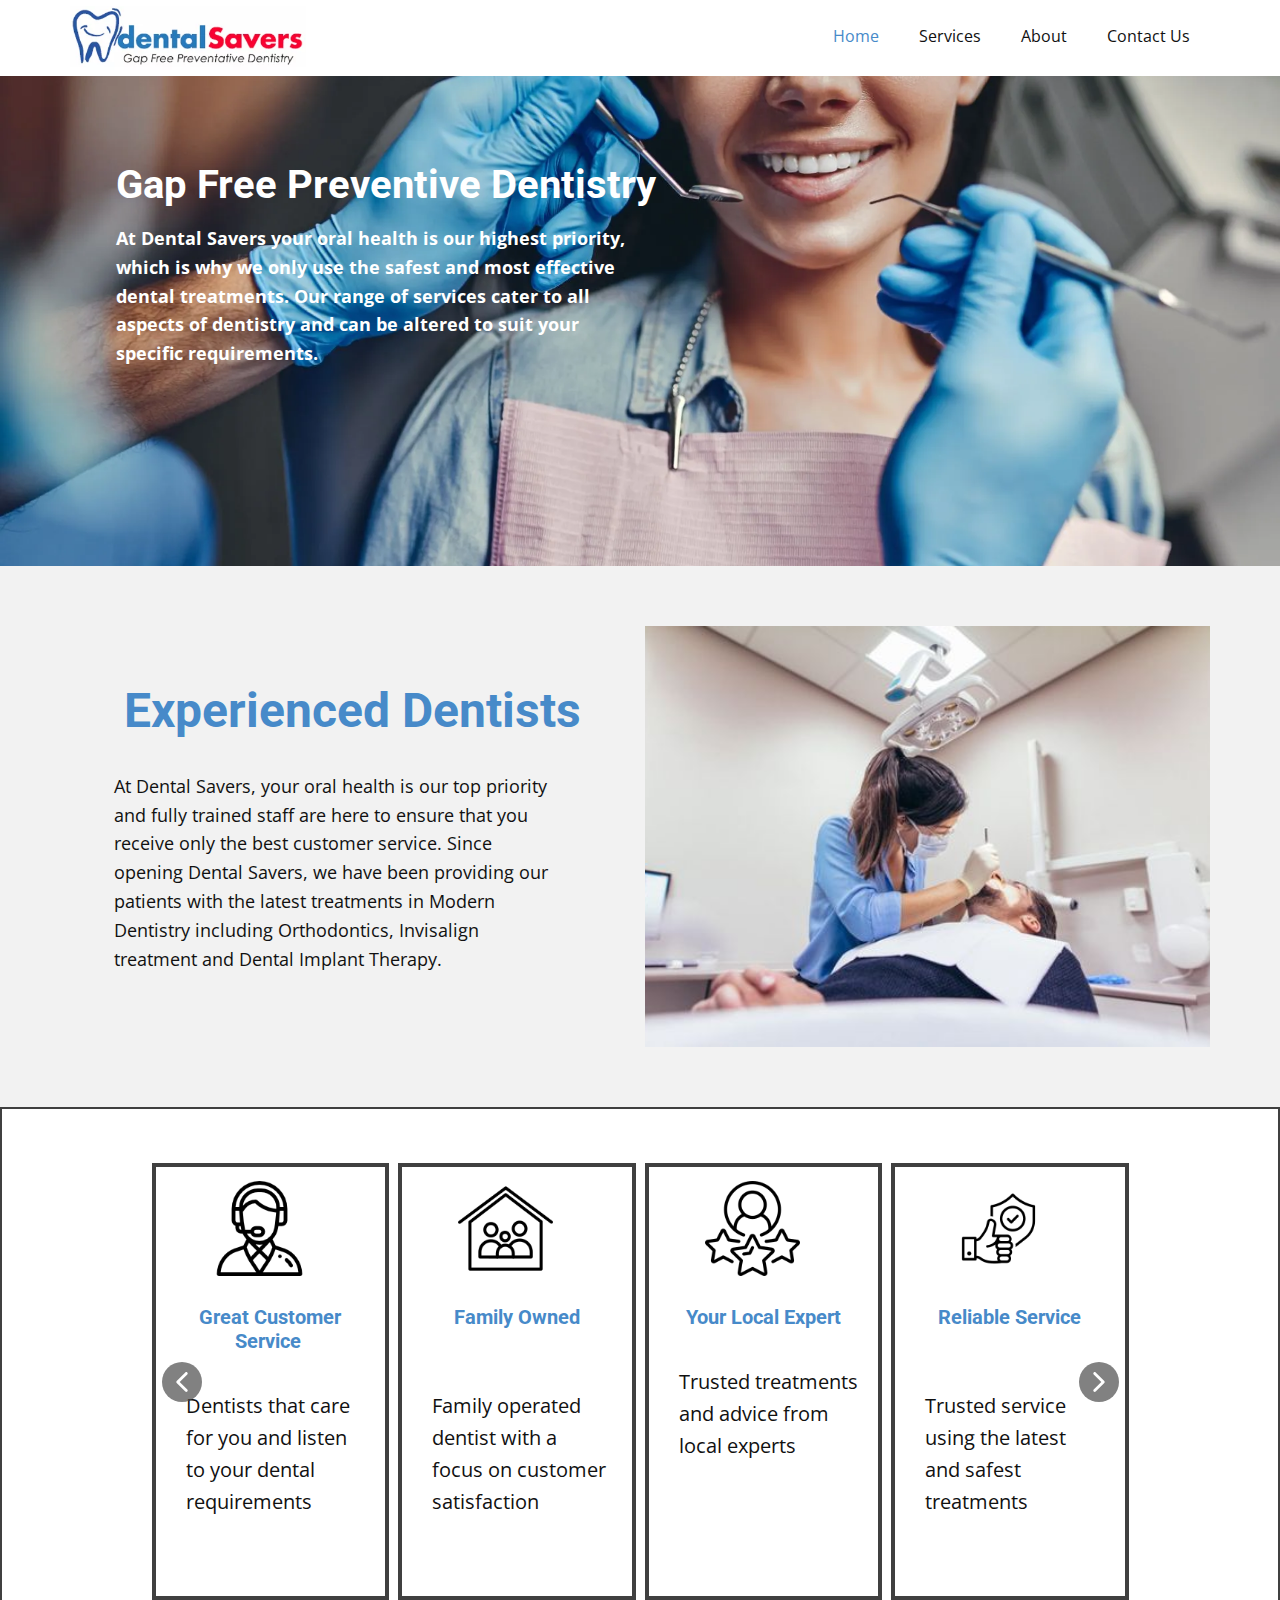
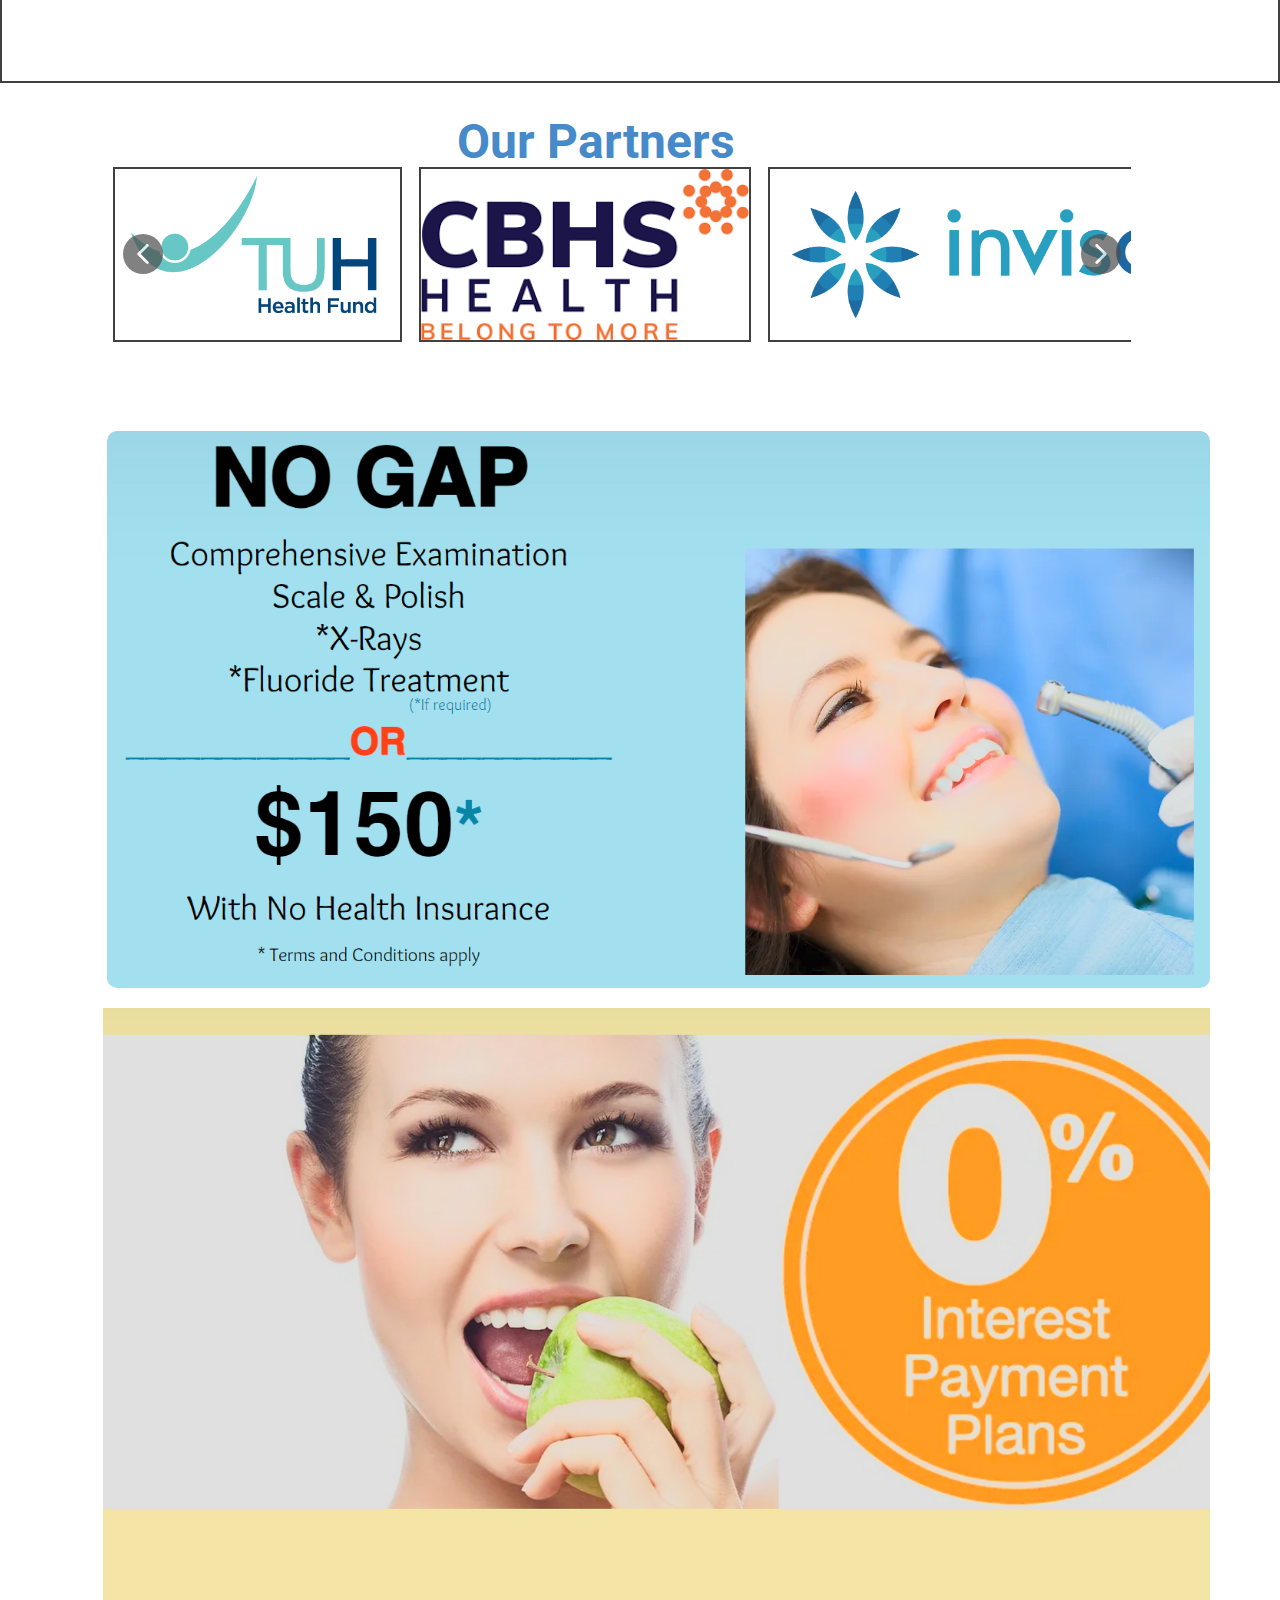
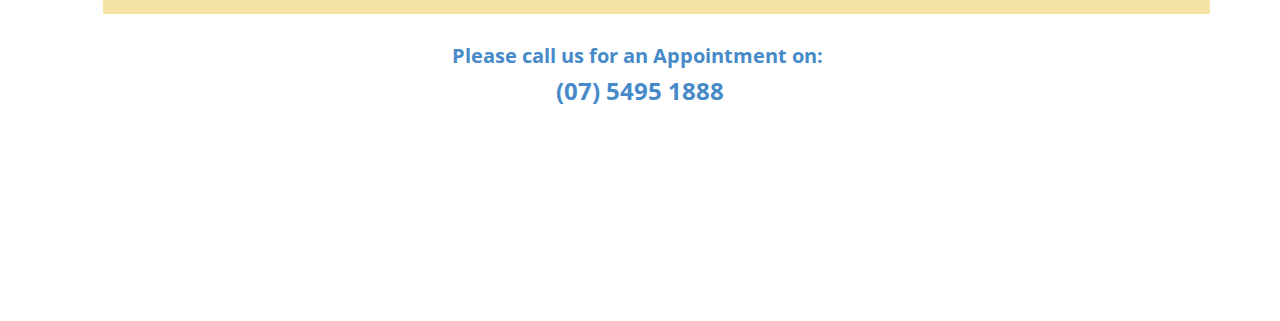
==== index.html @ b623c6fc "initial Live" ====
<!DOCTYPE html>
<html style="font-size: 16px;" lang="en"><head>
    <meta name="viewport" content="width=device-width, initial-scale=1.0">
    <meta charset="utf-8">
    <meta name="keywords" content="">
    <meta name="description" content="">
    <title>Home</title>
    <link rel="stylesheet" href="nicepage.css" media="screen">
<link rel="stylesheet" href="Home.css" media="screen">
    <script class="u-script" type="text/javascript" src="jquery.js" defer=""></script>
    <script class="u-script" type="text/javascript" src="nicepage.js" defer=""></script>
    <meta name="generator" content="Nicepage 6.9.2, nicepage.com">
    <link rel="icon" href="images/logo.png">
    <link id="u-theme-google-font" rel="stylesheet" href="https://fonts.googleapis.com/css?family=Roboto:100,100i,300,300i,400,400i,500,500i,700,700i,900,900i|Open+Sans:300,300i,400,400i,500,500i,600,600i,700,700i,800,800i">
    
    
    
    
    
    
    
    <script type="application/ld+json">{
		"@context": "http://schema.org",
		"@type": "Organization",
		"name": "Kenmore",
		"logo": "images/logo.png?rand=1d36"
}</script>
    <meta name="theme-color" content="#478ac9">
    <meta property="og:title" content="Home">
    <meta property="og:description" content="">
    <meta property="og:type" content="website">
  <meta data-intl-tel-input-cdn-path="intlTelInput/"></head>
  <body data-home-page="Home.html" data-home-page-title="Home" data-path-to-root="./" data-include-products="false" class="u-body u-xl-mode" data-lang="en"><header class="u-clearfix u-header u-sticky u-sticky-1cfa u-white u-header" id="sec-7db7"><div class="u-clearfix u-sheet u-sheet-1">
        <a href="Home.html" class="u-image u-logo u-image-1" data-image-width="395" data-image-height="107" title="Home">
          <img src="images/logo.png?rand=1d36" class="u-logo-image u-logo-image-1">
        </a>
        <nav class="u-menu u-menu-one-level u-offcanvas u-menu-1">
          <div class="menu-collapse" style="font-size: 1rem; letter-spacing: 0px;">
            <a class="u-button-style u-custom-left-right-menu-spacing u-custom-padding-bottom u-custom-top-bottom-menu-spacing u-nav-link u-text-active-palette-1-base u-text-hover-palette-2-base" href="#">
              <svg class="u-svg-link" viewBox="0 0 24 24"><use xmlns:xlink="http://www.w3.org/1999/xlink" xlink:href="#menu-hamburger"></use></svg>
              <svg class="u-svg-content" version="1.1" id="menu-hamburger" viewBox="0 0 16 16" x="0px" y="0px" xmlns:xlink="http://www.w3.org/1999/xlink" xmlns="http://www.w3.org/2000/svg"><g><rect y="1" width="16" height="2"></rect><rect y="7" width="16" height="2"></rect><rect y="13" width="16" height="2"></rect>
</g></svg>
            </a>
          </div>
          <div class="u-custom-menu u-nav-container">
            <ul class="u-nav u-unstyled u-nav-1"><li class="u-nav-item"><a class="u-button-style u-nav-link u-text-active-palette-1-base u-text-hover-palette-2-base" href="Home.html" style="padding: 10px 20px;">Home</a>
</li><li class="u-nav-item"><a class="u-button-style u-nav-link u-text-active-palette-1-base u-text-hover-palette-2-base" href="Services.html" style="padding: 10px 20px;">Services</a>
</li><li class="u-nav-item"><a class="u-button-style u-nav-link u-text-active-palette-1-base u-text-hover-palette-2-base" href="About.html" style="padding: 10px 20px;">About</a>
</li><li class="u-nav-item"><a class="u-button-style u-nav-link u-text-active-palette-1-base u-text-hover-palette-2-base" href="Contact-Us.html" style="padding: 10px 20px;">Contact Us</a>
</li></ul>
          </div>
          <div class="u-custom-menu u-nav-container-collapse">
            <div class="u-black u-container-style u-inner-container-layout u-opacity u-opacity-95 u-sidenav">
              <div class="u-inner-container-layout u-sidenav-overflow">
                <div class="u-menu-close"></div>
                <ul class="u-align-center u-nav u-popupmenu-items u-unstyled u-nav-2"><li class="u-nav-item"><a class="u-button-style u-nav-link" href="Home.html">Home</a>
</li><li class="u-nav-item"><a class="u-button-style u-nav-link" href="Services.html">Services</a>
</li><li class="u-nav-item"><a class="u-button-style u-nav-link" href="About.html">About</a>
</li><li class="u-nav-item"><a class="u-button-style u-nav-link" href="Contact-Us.html">Contact Us</a>
</li></ul>
              </div>
            </div>
            <div class="u-black u-menu-overlay u-opacity u-opacity-70"></div>
          </div>
        </nav>
      </div></header>
    <section class="u-clearfix u-image u-section-1" id="sec-48ca" data-image-width="1920" data-image-height="802">
      <div class="u-clearfix u-sheet u-sheet-1">
        <h1 class="u-text u-text-white u-text-1">Gap Free Preventive Dentistry</h1>
        <p class="u-text u-text-white u-text-2"> At Dental Savers your oral health is our highest priority, which is why we only use the safest and most effective dental treatments. Our range of services cater to all aspects of dentistry and can be altered to suit your specific requirements.</p>
      </div>
    </section>
    <section class="u-clearfix u-container-align-center u-grey-5 u-section-2" id="sec-40e8">
      <div class="u-clearfix u-sheet u-valign-middle u-sheet-1">
        <div class="data-layout-selected u-clearfix u-expanded-width u-gutter-10 u-layout-wrap u-layout-wrap-1">
          <div class="u-layout" style="">
            <div class="u-layout-row" style="">
              <div class="u-container-style u-layout-cell u-left-cell u-size-30 u-size-xs-60 u-layout-cell-1" src="">
                <div class="u-container-layout u-container-layout-1">
                  <h2 class="u-align-center u-text u-text-palette-1-base u-text-1"> Experienced Dentists</h2>
                  <p class="u-align-left u-text u-text-2"> At Dental Savers, your oral health is our top priority and fully trained staff are here to ensure that you receive only the best customer service. Since opening Dental Savers, we have been providing our patients with the latest treatments in Modern Dentistry including Orthodontics, Invisalign treatment and Dental Implant Therapy.</p>
                </div>
              </div>
              <div class="u-align-center u-container-style u-image u-layout-cell u-right-cell u-size-30 u-size-xs-60 u-image-1" src="" data-image-width="560" data-image-height="373">
                <div class="u-container-layout u-valign-middle u-container-layout-2" src=""></div>
              </div>
            </div>
          </div>
        </div>
      </div>
    </section>
    <section class="u-align-center u-border-2 u-border-grey-75 u-clearfix u-section-3" id="sec-f474">
      <div class="u-align-left u-clearfix u-sheet u-sheet-1">
        <div class="custom-expanded u-layout-horizontal u-list u-list-1">
          <div class="u-repeater u-repeater-1">
            <div class="u-border-4 u-border-grey-75 u-container-style u-custom-item u-list-item u-repeater-item">
              <div class="u-container-layout u-similar-container u-container-layout-1">
                <img class="u-image u-image-default u-preserve-proportions u-image-1" src="images/1067566.png" alt="" data-image-width="128" data-image-height="128">
                <h6 class="u-align-center u-text u-text-palette-1-base u-text-1"> Great Customer Service&nbsp;</h6>
                <p class="u-text u-text-2"> Dentists that care for you and listen to your dental requirements</p>
              </div>
            </div>
            <div class="u-border-4 u-border-grey-75 u-container-style u-custom-item u-list-item u-repeater-item">
              <div class="u-container-layout u-similar-container u-container-layout-2">
                <img class="u-image u-image-default u-preserve-proportions u-image-2" src="images/1769449.png" alt="" data-image-width="128" data-image-height="128">
                <h6 class="u-align-center u-text u-text-palette-1-base u-text-3">Family Owned<br>
                  <br>
                </h6>
                <p class="u-text u-text-4"> Family operated dentist with a focus on customer satisfaction</p>
              </div>
            </div>
            <div class="u-border-4 u-border-grey-75 u-container-style u-custom-item u-list-item u-repeater-item">
              <div class="u-container-layout u-similar-container u-container-layout-3">
                <img class="u-image u-image-default u-preserve-proportions u-image-3" src="images/3257683.png" alt="" data-image-width="128" data-image-height="128">
                <h6 class="u-align-center u-text u-text-palette-1-base u-text-5">Your Local Expert<br>
                </h6>
                <p class="u-text u-text-6"> Trusted treatments and advice from local experts</p>
              </div>
            </div>
            <div class="u-border-4 u-border-grey-75 u-container-style u-custom-item u-list-item u-repeater-item">
              <div class="u-container-layout u-similar-container u-container-layout-4">
                <img class="u-image u-image-default u-preserve-proportions u-image-4" src="images/10165960.png" alt="" data-image-width="128" data-image-height="128">
                <h6 class="u-align-center u-text u-text-palette-1-base u-text-7">Reliable Service<br>
                  <br>
                </h6>
                <p class="u-text u-text-8"> Trusted service using the latest and safest treatments<br>
                  <br>
                  <br>
                </p>
              </div>
            </div>
          </div>
          <a class="u-absolute-vcenter u-gallery-nav u-gallery-nav-prev u-grey-70 u-icon-circle u-opacity u-opacity-70 u-spacing-10 u-text-white u-gallery-nav-1" href="#" role="button">
            <span aria-hidden="true">
              <svg viewBox="0 0 451.847 451.847"><path d="M97.141,225.92c0-8.095,3.091-16.192,9.259-22.366L300.689,9.27c12.359-12.359,32.397-12.359,44.751,0
c12.354,12.354,12.354,32.388,0,44.748L173.525,225.92l171.903,171.909c12.354,12.354,12.354,32.391,0,44.744
c-12.354,12.365-32.386,12.365-44.745,0l-194.29-194.281C100.226,242.115,97.141,234.018,97.141,225.92z"></path></svg>
            </span>
            <span class="sr-only">
              <svg viewBox="0 0 451.847 451.847"><path d="M97.141,225.92c0-8.095,3.091-16.192,9.259-22.366L300.689,9.27c12.359-12.359,32.397-12.359,44.751,0
c12.354,12.354,12.354,32.388,0,44.748L173.525,225.92l171.903,171.909c12.354,12.354,12.354,32.391,0,44.744
c-12.354,12.365-32.386,12.365-44.745,0l-194.29-194.281C100.226,242.115,97.141,234.018,97.141,225.92z"></path></svg>
            </span>
          </a>
          <a class="u-absolute-vcenter u-gallery-nav u-gallery-nav-next u-grey-70 u-icon-circle u-opacity u-opacity-70 u-spacing-10 u-text-white u-gallery-nav-2" href="#" role="button">
            <span aria-hidden="true">
              <svg viewBox="0 0 451.846 451.847"><path d="M345.441,248.292L151.154,442.573c-12.359,12.365-32.397,12.365-44.75,0c-12.354-12.354-12.354-32.391,0-44.744
L278.318,225.92L106.409,54.017c-12.354-12.359-12.354-32.394,0-44.748c12.354-12.359,32.391-12.359,44.75,0l194.287,194.284
c6.177,6.18,9.262,14.271,9.262,22.366C354.708,234.018,351.617,242.115,345.441,248.292z"></path></svg>
            </span>
            <span class="sr-only">
              <svg viewBox="0 0 451.846 451.847"><path d="M345.441,248.292L151.154,442.573c-12.359,12.365-32.397,12.365-44.75,0c-12.354-12.354-12.354-32.391,0-44.744
L278.318,225.92L106.409,54.017c-12.354-12.359-12.354-32.394,0-44.748c12.354-12.359,32.391-12.359,44.75,0l194.287,194.284
c6.177,6.18,9.262,14.271,9.262,22.366C354.708,234.018,351.617,242.115,345.441,248.292z"></path></svg>
            </span>
          </a>
        </div>
      </div>
    </section>
    <section class="u-align-center u-clearfix u-section-4" id="sec-278a">
      <h2 class="u-align-center u-text u-text-default u-text-palette-1-base u-text-1">Our Partners</h2>
      <div class="u-gallery u-layout-horizontal u-lightbox u-no-transition u-show-text-none u-gallery-1">
        <div class="u-gallery-inner u-gallery-inner-1"><div class="u-border-2 u-border-grey-75 u-effect-hover-zoom u-gallery-item u-shape-rectangle u-gallery-item-1" data-animation-name="" data-animation-duration="0" data-animation-delay="0" data-animation-direction="" data-href="https://www.tuh.com.au" data-target="_blank"><div class="u-back-slide u-back-slide-1"><img class="u-back-image u-image-contain" src="images/tuh-min.png" data-image-width="500" data-image-height="300">
</div><div class="u-over-slide u-shading u-over-slide-1"></div>
</div><div class="u-border-2 u-border-grey-75 u-effect-hover-zoom u-gallery-item u-shape-rectangle u-gallery-item-2" data-animation-name="" data-animation-duration="0" data-animation-delay="0" data-animation-direction="" data-href="https://www.cbhs.com.au" data-target="_blank"><div class="u-back-slide u-back-slide-2"><img class="u-back-image u-image-contain" src="images/cbhs.png" data-image-width="311" data-image-height="162">
</div><div class="u-over-slide u-shading u-over-slide-2"></div>
</div><div class="u-border-2 u-border-grey-75 u-effect-hover-zoom u-gallery-item u-shape-rectangle u-gallery-item-3" data-image-width="1920" data-image-height="549" data-href="https://www.invisalign.com.au" data-target="_blank"><div class="u-back-slide u-back-slide-3"><img class="u-back-image" src="images/Invisalign-Logo.png">
</div><div class="u-over-slide u-shading u-over-slide-3"></div>
</div><div class="u-border-2 u-border-grey-75 u-effect-hover-zoom u-gallery-item u-shape-rectangle u-gallery-item-4" data-image-width="358" data-image-height="141" data-href="https://medibank.com.au" data-target="_blank"><div class="u-back-slide u-back-slide-4"><img class="u-back-image u-image-contain" src="images/Medibank-Private-Logo.png">
</div><div class="u-over-slide u-shading u-over-slide-4"></div>
</div><div class="u-border-2 u-border-grey-75 u-effect-hover-zoom u-gallery-item u-shape-rectangle u-gallery-item-5" data-image-width="593" data-image-height="190" data-href="https://www.hcf.com.au" data-target="_blank"><div class="u-back-slide u-back-slide-5"><img class="u-back-image u-image-contain" src="images/logo_hcf1.png">
</div><div class="u-over-slide u-shading u-over-slide-5"></div>
</div><div class="u-border-2 u-border-grey-75 u-effect-hover-zoom u-gallery-item u-shape-rectangle u-gallery-item-6" data-image-width="1766" data-image-height="588" data-href="https://www.nib.com.au" data-target="_blank"><div class="u-back-slide u-back-slide-6"><img class="u-back-image u-image-contain" src="images/nib-2.png">
</div><div class="u-over-slide u-shading u-over-slide-6"></div>
</div></div>
        <a class="u-absolute-vcenter u-gallery-nav u-gallery-nav-prev u-grey-70 u-icon-circle u-opacity u-opacity-70 u-spacing-10 u-text-white u-gallery-nav-1" href="#" role="button">
          <span aria-hidden="true">
            <svg viewBox="0 0 451.847 451.847"><path d="M97.141,225.92c0-8.095,3.091-16.192,9.259-22.366L300.689,9.27c12.359-12.359,32.397-12.359,44.751,0
c12.354,12.354,12.354,32.388,0,44.748L173.525,225.92l171.903,171.909c12.354,12.354,12.354,32.391,0,44.744
c-12.354,12.365-32.386,12.365-44.745,0l-194.29-194.281C100.226,242.115,97.141,234.018,97.141,225.92z"></path></svg>
          </span>
          <span class="sr-only">
            <svg viewBox="0 0 451.847 451.847"><path d="M97.141,225.92c0-8.095,3.091-16.192,9.259-22.366L300.689,9.27c12.359-12.359,32.397-12.359,44.751,0
c12.354,12.354,12.354,32.388,0,44.748L173.525,225.92l171.903,171.909c12.354,12.354,12.354,32.391,0,44.744
c-12.354,12.365-32.386,12.365-44.745,0l-194.29-194.281C100.226,242.115,97.141,234.018,97.141,225.92z"></path></svg>
          </span>
        </a>
        <a class="u-absolute-vcenter u-gallery-nav u-gallery-nav-next u-grey-70 u-icon-circle u-opacity u-opacity-70 u-spacing-10 u-text-white u-gallery-nav-2" href="#" role="button">
          <span aria-hidden="true">
            <svg viewBox="0 0 451.846 451.847"><path d="M345.441,248.292L151.154,442.573c-12.359,12.365-32.397,12.365-44.75,0c-12.354-12.354-12.354-32.391,0-44.744
L278.318,225.92L106.409,54.017c-12.354-12.359-12.354-32.394,0-44.748c12.354-12.359,32.391-12.359,44.75,0l194.287,194.284
c6.177,6.18,9.262,14.271,9.262,22.366C354.708,234.018,351.617,242.115,345.441,248.292z"></path></svg>
          </span>
          <span class="sr-only">
            <svg viewBox="0 0 451.846 451.847"><path d="M345.441,248.292L151.154,442.573c-12.359,12.365-32.397,12.365-44.75,0c-12.354-12.354-12.354-32.391,0-44.744
L278.318,225.92L106.409,54.017c-12.354-12.359-12.354-32.394,0-44.748c12.354-12.359,32.391-12.359,44.75,0l194.287,194.284
c6.177,6.18,9.262,14.271,9.262,22.366C354.708,234.018,351.617,242.115,345.441,248.292z"></path></svg>
          </span>
        </a>
      </div>
    </section>
    <section class="u-clearfix u-white u-section-5" id="sec-8422">
      <div class="u-clearfix u-sheet u-valign-top u-sheet-1">
        <img class="u-image u-image-round u-radius u-image-1" src="images/nogap2.png" alt="" data-image-width="1478" data-image-height="725">
        <img class="u-image u-image-default u-image-2" src="images/0-percentinterestplans1.png" alt="" data-image-width="2339" data-image-height="1084">
        <p class="u-align-center u-small-text u-text u-text-palette-1-base u-text-variant u-text-1">Please call us for an Appointment on:&nbsp;<br>
          <span style="font-size: 1.5rem;">(07) 5495 1888</span>
          <br>
        </p>
      </div>
    </section>
    
    
    
    <footer class="u-align-center u-clearfix u-footer u-white u-footer" id="sec-06f0"><div class="u-clearfix u-sheet u-sheet-1"></div></footer>
  
</body></html>
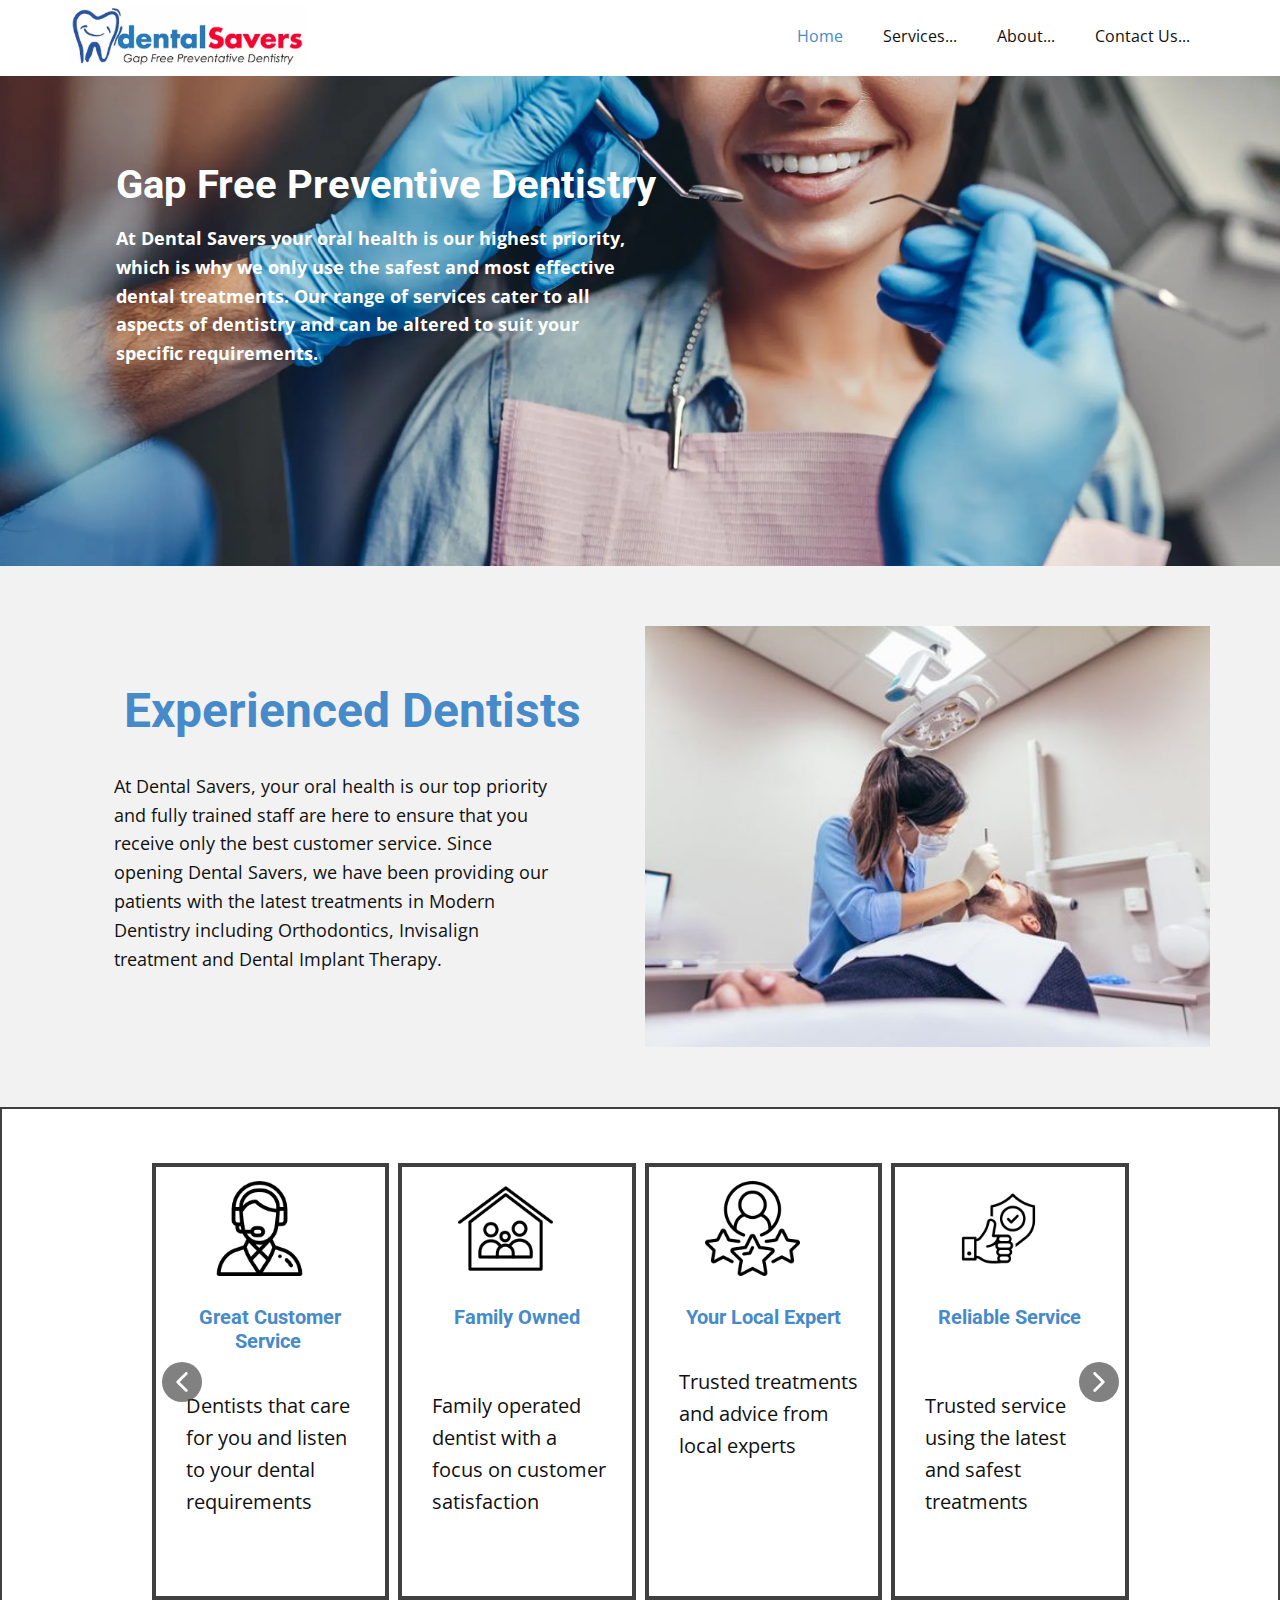
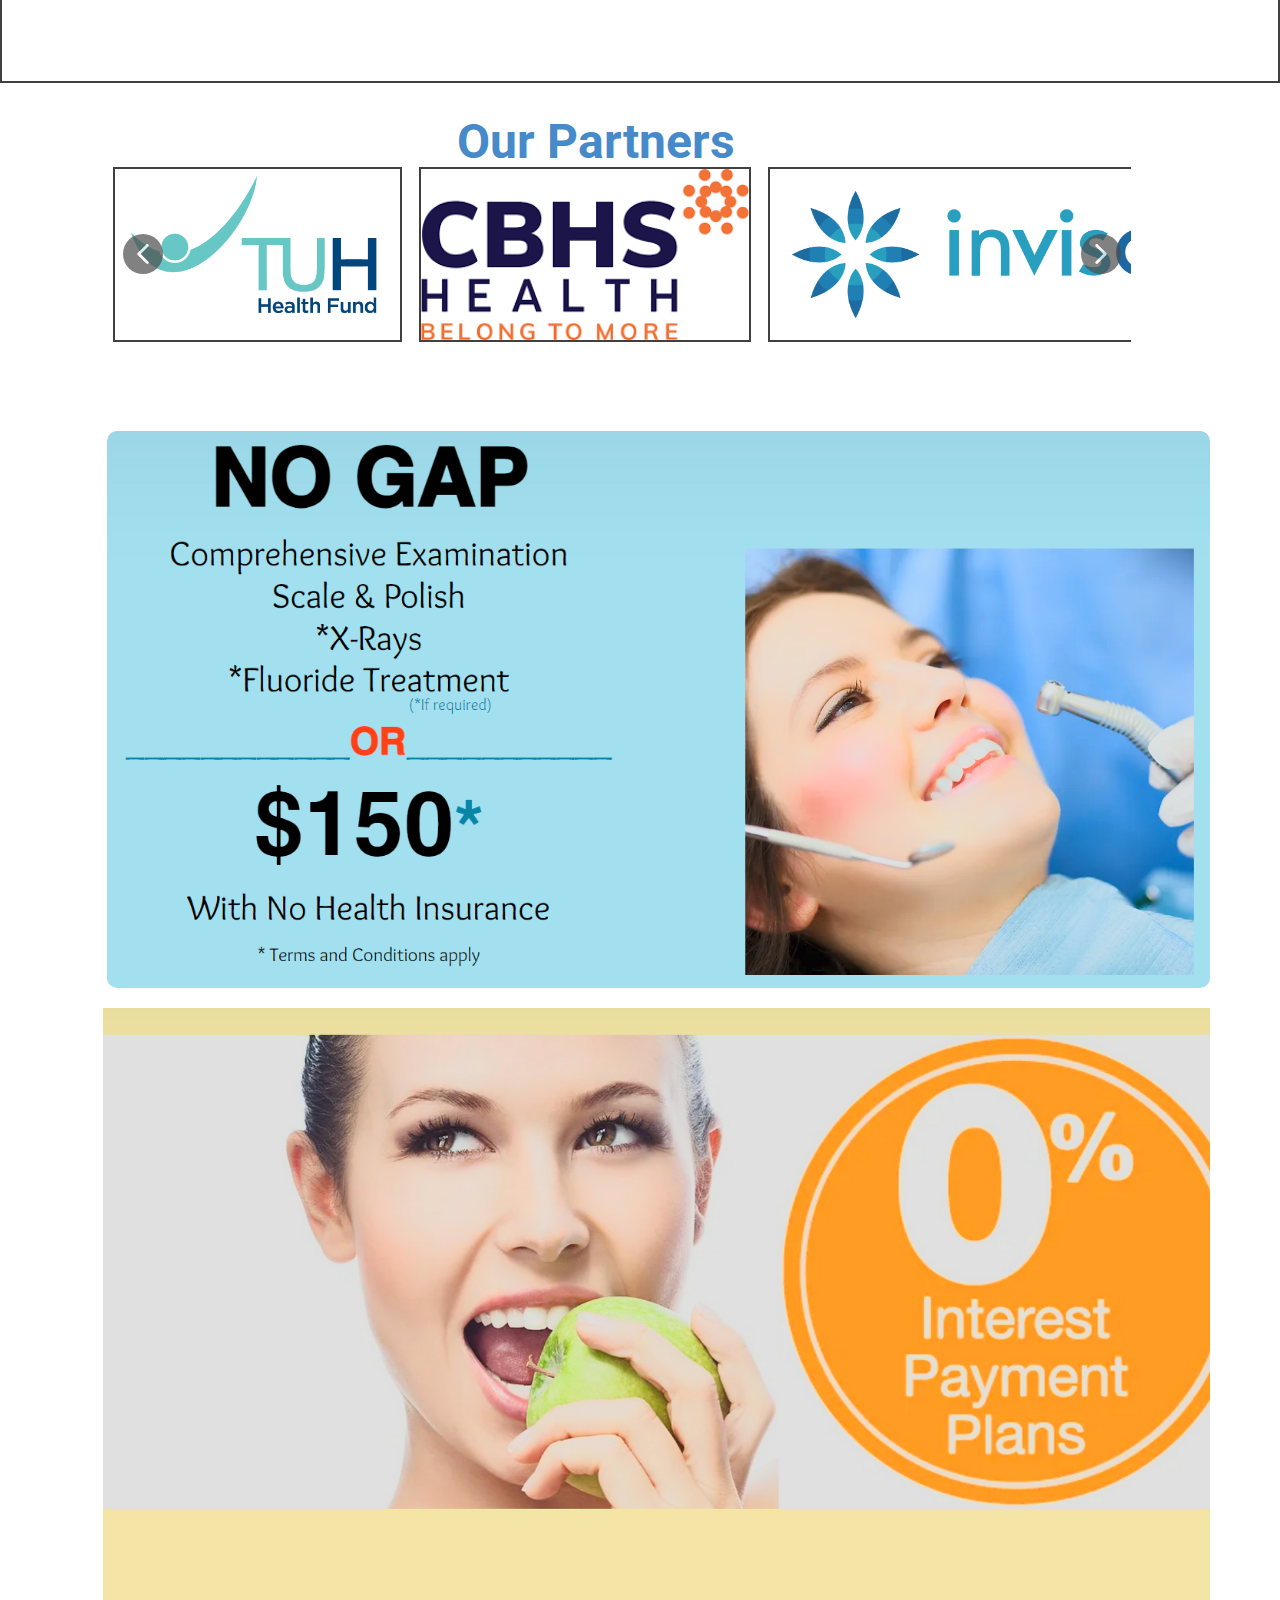
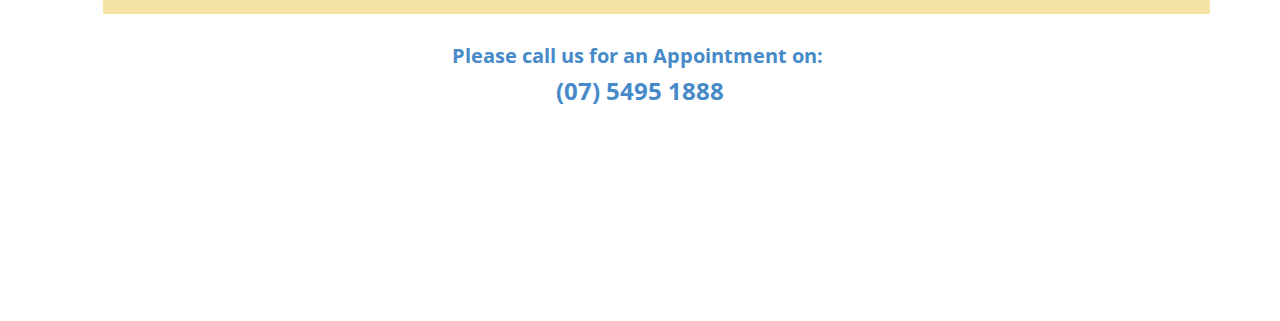
==== commit e0772d8f: "Update index.html" ====
--- a/index.html
+++ b/index.html
@@ -44,9 +44,9 @@
           </div>
           <div class="u-custom-menu u-nav-container">
             <ul class="u-nav u-unstyled u-nav-1"><li class="u-nav-item"><a class="u-button-style u-nav-link u-text-active-palette-1-base u-text-hover-palette-2-base" href="Home.html" style="padding: 10px 20px;">Home</a>
-</li><li class="u-nav-item"><a class="u-button-style u-nav-link u-text-active-palette-1-base u-text-hover-palette-2-base" href="Services.html" style="padding: 10px 20px;">Services</a>
-</li><li class="u-nav-item"><a class="u-button-style u-nav-link u-text-active-palette-1-base u-text-hover-palette-2-base" href="About.html" style="padding: 10px 20px;">About</a>
-</li><li class="u-nav-item"><a class="u-button-style u-nav-link u-text-active-palette-1-base u-text-hover-palette-2-base" href="Contact-Us.html" style="padding: 10px 20px;">Contact Us</a>
+</li><li class="u-nav-item"><a class="u-button-style u-nav-link u-text-active-palette-1-base u-text-hover-palette-2-base" href="Services.html" style="padding: 10px 20px;">Services...</a>
+</li><li class="u-nav-item"><a class="u-button-style u-nav-link u-text-active-palette-1-base u-text-hover-palette-2-base" href="About.html" style="padding: 10px 20px;">About...</a>
+</li><li class="u-nav-item"><a class="u-button-style u-nav-link u-text-active-palette-1-base u-text-hover-palette-2-base" href="Contact-Us.html" style="padding: 10px 20px;">Contact Us...</a>
 </li></ul>
           </div>
           <div class="u-custom-menu u-nav-container-collapse">
@@ -214,4 +214,4 @@
     
     <footer class="u-align-center u-clearfix u-footer u-white u-footer" id="sec-06f0"><div class="u-clearfix u-sheet u-sheet-1"></div></footer>
   
-</body></html>+</body></html>
